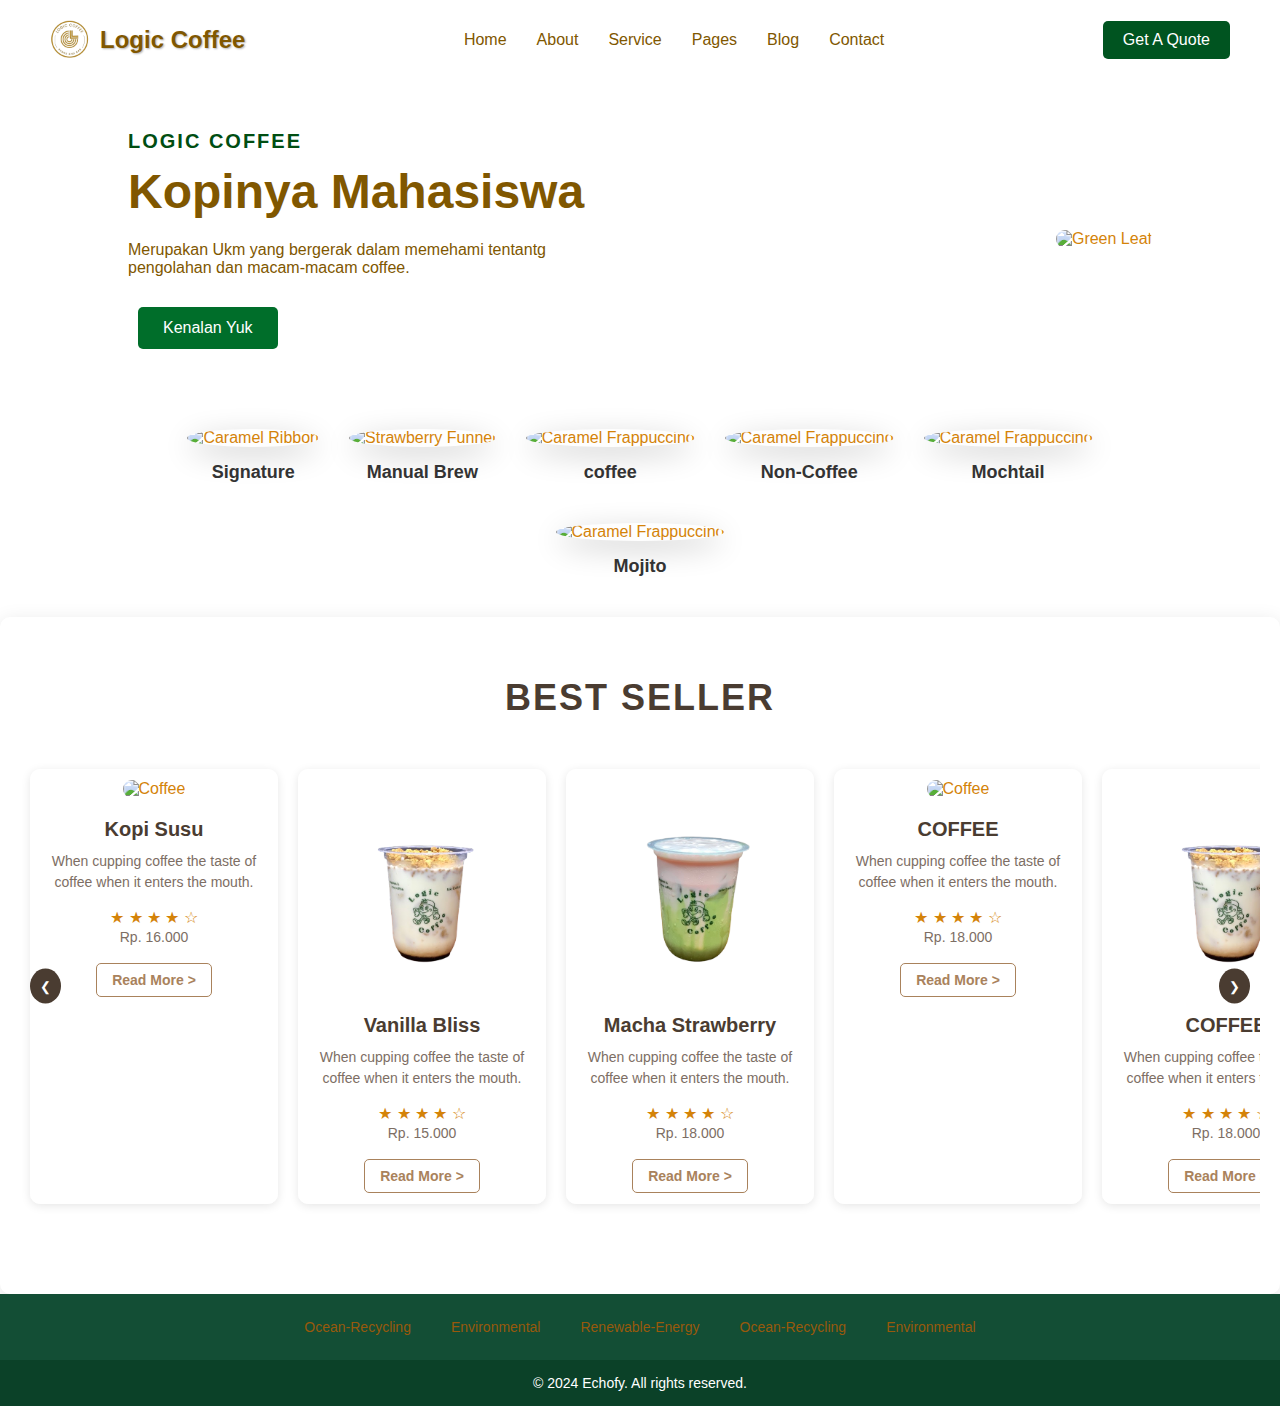
==== index.html @ bbb05cb3 "update" ====
<!DOCTYPE html>
<html lang="en">
<head>
    <meta charset="UTF-8">
    <meta name="viewport" content="width=device-width, initial-scale=1.0">
    <title>Logic Coffee - Kopinya Mahasiswa</title>
    <link rel="stylesheet" href="./css/styles.css">
</head>
<body>
    <!-- Header -->
    <header>
        <div class="logo">
            <img src="./bg/logo logic(1).png" alt="Logic Coffee Logo">Logic Coffee
        </div>
        <nav>
            <ul>
                <li><a href="#home">Home</a></li>
                <li><a href="#about">About</a></li>
                <li><a href="#services">Service</a></li>
                <li><a href="#pages">Pages</a></li>
                <li><a href="#blog">Blog</a></li>
                <li><a href="#contact">Contact</a></li>
            </ul>
        </nav>
        <a href="#quote" class="btn-quote">Get A Quote</a>
    </header>

    <!-- Hero Section -->
    <section class="hero">
        <div class="hero-container">
            <div class="hero-content">
                <h2>Logic Coffee</h2>
                <h1>Kopinya Mahasiswa</h1>
                <p>Merupakan Ukm yang bergerak dalam memehami tentantg pengolahan dan macam-macam coffee.</p>
                <div class="hero-buttons">
                    <a href="tentang.html" class="btn-primary">Kenalan Yuk</a>

                </div>
            </div>
            <div class="hero-image">
                <img src="bg/reno1.png" alt="Green Leaf" />
            </div>
        </div>
    </section>
    <!-- Program Kegiatan Section -->


    <section class="menu">
        <div class="menu-container">
            <!-- Product 1 -->
            <div class="menu-card">
                <img src="bg/noncaffee-removebg-preview.png" alt="Caramel Ribbon">
                <h3>Signature</h3>
              
         
            </div>
            <!-- Product 2 -->
            <div class="menu-card">
                <img src="bg/manual.png" alt="Strawberry Funnel">
                <h3>Manual Brew</h3>
             
    
            </div>
            <!-- Product 3 -->
            <div class="menu-card">
                <img src="bg/coffee.png" alt="Caramel Frappuccino">
                <h3>coffee</h3>
            
      
            </div>
            <div class="menu-card">
                <img src="bg/noncoffee.png" alt="Caramel Frappuccino">
                <h3>Non-Coffee</h3>
              
             
            </div>
            <div class="menu-card">
                <img src="bg/mocktail.png" alt="Caramel Frappuccino">
                <h3>Mochtail</h3>
              
             
            </div>
            <div class="menu-card">
                <img src="bg/mojito.png" alt="Caramel Frappuccino">
                <h3>Mojito</h3>
         
             
            </div>
        </div>
    </section>
    <section class="product-section">
        <h1>Best Seller</h1>

        <div class="carousel-container">
            <button class="carousel-btn prev-btn">❮</button>
            <div class="carousel-track-container">
                <div class="carousel-track">
                    <!-- Produk Carousel -->
                    <div class="product-card">
                        <div class="product-image">
                            <img src="bg/kopsu.png" alt="Coffee">
                        </div>
                        <div class="product-info">
                            <h2>Kopi Susu</h2>
                            <p>When cupping coffee the taste of coffee when it enters the mouth.</p>
                            <div class="product-rating">
                                <span class="rating-star">&#9733;</span>
                                <span class="rating-star">&#9733;</span>
                                <span class="rating-star">&#9733;</span>
                                <span class="rating-star">&#9733;</span>
                                <span class="rating-star">&#9734;</span>
                            </div>
                            <p class="product-price">Rp. 16.000</p>
                            <a href="#" class="read-more">Read More ></a>
                        </div>
                    </div>
                    <div class="product-card">
                        <div class="product-image">
                            <img src="bg/vanilla_bliss.png" alt="Coffee">
                        </div>
                        <div class="product-info">
                            <h2>vanilla Bliss</h2>
                            <p>When cupping coffee the taste of coffee when it enters the mouth.</p>
                            <div class="product-rating">
                                <span class="rating-star">&#9733;</span>
                                <span class="rating-star">&#9733;</span>
                                <span class="rating-star">&#9733;</span>
                                <span class="rating-star">&#9733;</span>
                                <span class="rating-star">&#9734;</span>
                            </div>
                            <p class="product-price">Rp. 15.000</p>
                            <a href="#" class="read-more">Read More ></a>
                        </div>
                    </div>
                    <div class="product-card">
                        <div class="product-image">
                            <img src="bg/sm.png" alt="Coffee">
                        </div>
                        <div class="product-info">
                            <h2>Macha Strawberry</h2>
                            <p>When cupping coffee the taste of coffee when it enters the mouth.</p>
                            <div class="product-rating">
                                <span class="rating-star">&#9733;</span>
                                <span class="rating-star">&#9733;</span>
                                <span class="rating-star">&#9733;</span>
                                <span class="rating-star">&#9733;</span>
                                <span class="rating-star">&#9734;</span>
                            </div>
                            <p class="product-price">Rp. 18.000</p>
                            <a href="#" class="read-more">Read More ></a>
                        </div>
                    </div>
                    <div class="product-card">
                        <div class="product-image">
                            <img src="bg/kopsu.png" alt="Coffee">
                        </div>
                        <div class="product-info">
                            <h2>COFFEE</h2>
                            <p>When cupping coffee the taste of coffee when it enters the mouth.</p>
                            <div class="product-rating">
                                <span class="rating-star">&#9733;</span>
                                <span class="rating-star">&#9733;</span>
                                <span class="rating-star">&#9733;</span>
                                <span class="rating-star">&#9733;</span>
                                <span class="rating-star">&#9734;</span>
                            </div>
                            <p class="product-price">Rp. 18.000</p>
                            <a href="#" class="read-more">Read More ></a>
                        </div>
                    </div>
                    <div class="product-card">
                        <div class="product-image">
                            <img src="bg/vanilla_bliss.png" alt="Coffee">
                        </div>
                        <div class="product-info">
                            <h2>COFFEE</h2>
                            <p>When cupping coffee the taste of coffee when it enters the mouth.</p>
                            <div class="product-rating">
                                <span class="rating-star">&#9733;</span>
                                <span class="rating-star">&#9733;</span>
                                <span class="rating-star">&#9733;</span>
                                <span class="rating-star">&#9733;</span>
                                <span class="rating-star">&#9734;</span>
                            </div>
                            <p class="product-price">Rp. 18.000</p>
                            <a href="#" class="read-more">Read More ></a>
                        </div>
                    </div>
                    <div class="product-card">
                        <div class="product-image">
                            <img src="bg/kopsu.png" alt="Coffee">
                        </div>
                        <div class="product-info">
                            <h2>COFFEE</h2>
                            <p>When cupping coffee the taste of coffee when it enters the mouth.</p>
                            <div class="product-rating">
                                <span class="rating-star">&#9733;</span>
                                <span class="rating-star">&#9733;</span>
                                <span class="rating-star">&#9733;</span>
                                <span class="rating-star">&#9733;</span>
                                <span class="rating-star">&#9734;</span>
                            </div>
                            <p class="product-price">Rp. 18.000</p>
                            <a href="#" class="read-more">Read More ></a>
                        </div>
                    </div>
                    <div class="product-card">
                        <div class="product-image">
                            <img src="bg/vanilla_bliss.png" alt="Coffee">
                        </div>
                        <div class="product-info">
                            <h2>COFFEE</h2>
                            <p>When cupping coffee the taste of coffee when it enters the mouth.</p>
                            <div class="product-rating">
                                <span class="rating-star">&#9733;</span>
                                <span class="rating-star">&#9733;</span>
                                <span class="rating-star">&#9733;</span>
                                <span class="rating-star">&#9733;</span>
                                <span class="rating-star">&#9734;</span>
                            </div>
                            <p class="product-price">Rp. 18.000</p>
                            <a href="#" class="read-more">Read More ></a>
                        </div>
                    </div>
                    <div class="product-card">
                        <div class="product-image">
                            <img src="bg/sm.png" alt="Coffee">
                        </div>
                        <div class="product-info">
                            <h2>COFFEE</h2>
                            <p>When cupping coffee the taste of coffee when it enters the mouth.</p>
                            <div class="product-rating">
                                <span class="rating-star">&#9733;</span>
                                <span class="rating-star">&#9733;</span>
                                <span class="rating-star">&#9733;</span>
                                <span class="rating-star">&#9733;</span>
                                <span class="rating-star">&#9734;</span>
                            </div>
                            <p class="product-price">Rp. 18.000</p>
                            <a href="#" class="read-more">Read More ></a>
                        </div>
                    </div>
                    <div class="product-card">
                        <div class="product-image">
                            <img src="bg/kopsu.png" alt="Coffee">
                        </div>
                        <div class="product-info">
                            <h2>COFFEE</h2>
                            <p>When cupping coffee the taste of coffee when it enters the mouth.</p>
                            <div class="product-rating">
                                <span class="rating-star">&#9733;</span>
                                <span class="rating-star">&#9733;</span>
                                <span class="rating-star">&#9733;</span>
                                <span class="rating-star">&#9733;</span>
                                <span class="rating-star">&#9734;</span>
                            </div>
                            <p class="product-price">Rp. 18.000</p>
                            <a href="#" class="read-more">Read More ></a>
                        </div>
                    </div>
                    <div class="product-card">
                        <div class="product-image">
                            <img src="bg/kopsu.png" alt="Coffee">
                        </div>
                        <div class="product-info">
                            <h2>COFFEE</h2>
                            <p>When cupping coffee the taste of coffee when it enters the mouth.</p>
                            <div class="product-rating">
                                <span class="rating-star">&#9733;</span>
                                <span class="rating-star">&#9733;</span>
                                <span class="rating-star">&#9733;</span>
                                <span class="rating-star">&#9733;</span>
                                <span class="rating-star">&#9734;</span>
                            </div>
                            <p class="product-price">Rp. 18.000</p>
                            <a href="#" class="read-more">Read More ></a>
                        </div>
                    </div>
                </div>
            </div>
            <button class="carousel-btn next-btn">❯</button>
        </div>
    </section>
    <script src="script.js"></script>

    <!-- Features Section -->
    <section class="features">
        <a href="#">Ocean-Recycling</a>
        <a href="#">Environmental</a>
        <a href="#">Renewable-Energy</a>
        <a href="#">Ocean-Recycling</a>
        <a href="#">Environmental</a>
    </section>

    <!-- Footer -->
    <footer>
        <p>&copy; 2024 Echofy. All rights reserved.</p>
    </footer>
    
</body>
</html>
---- css/styles.css ----
/* Reset default styles */
* {
    margin: 0;
    padding: 0;
    box-sizing: border-box;
}

body {
    font-family: Arial, sans-serif;
    color: #d48309;
    background-color: #ffffff;
}

/* Header Styles */
header {
    display: flex;
    justify-content: space-between;
    align-items: center;
    padding: 20px 50px;
    background-color: #ffffff;
}

header .logo {
    font-size: 24px;
    font-weight: bold;
    color: #805700;
    font-family: 'Signika', Arial, sans-serif;
}
.logo {
    display: flex;
    align-items: center;
    font-size: 24px;
    font-weight: bold;
    color: #fff;
    text-shadow: 1px 1px 2px rgba(0, 0, 0, 0.3);
}

.logo img {
    height: 40px;
    margin-right: 10px;
}


header nav ul {
    display: flex;
    list-style: none;
}

header nav ul li {
    margin: 0 15px;
}

header nav ul li a {
    text-decoration: none;
    color: #805700;
    font-size: 16px;
    transition: color 0.3s ease;
}

header nav ul li a:hover {
    color: #09431f;
}

header .btn-quote {
    background-color: #005420;
    color: #ffffff;
    padding: 10px 20px;
    text-decoration: none;
    border-radius: 5px;
    transition: background 0.3s ease;
}

header .btn-quote:hover {
    background-color: #238c4d;
}

/* Hero Section */
/* Hero Section */
.hero {
    display: flex;
    align-items: center;
    justify-content: center;
    padding: 50px 10%;
    background-color: #ffffff;
}

.hero-container {
    display: flex;
    align-items: center;
    justify-content: space-between;
    gap: 30px;
    max-width: 1200px;
    width: 100%;
}

.hero-content {
    flex: 1;
    color: #805700;
}

.hero-content h2 {
    font-size: 20px;
    color: #004e12;
    text-transform: uppercase;
    letter-spacing: 2px;
    margin-bottom: 10px;
}

.hero-content h1 {
    font-size: 48px;
    line-height: 1.2;
    margin-bottom: 20px;
}

.hero-content p {
    font-size: 16px;
    margin-bottom: 30px;
}

.hero-buttons a {
    display: inline-block;
    text-decoration: none;
    color: #ffffff;
    padding: 12px 25px;
    margin: 0 10px;
    border-radius: 5px;
    transition: background 0.3s ease;
}

.btn-primary {
    background-color: #006e2a;
}

.btn-primary:hover {
    background-color: #00401a;
}

.btn-secondary {
    background-color: transparent;
    border: 2px solid #004d1e;
}

.btn-secondary:hover {
    background-color: #2fa45b;
}

/* Hero Image */
.hero-image {
    flex: 1;
    text-align: right;
}

.hero-image img {
    max-width: 100%;
    height: auto;
    border-radius: 9px;
}
/* Menu Section */
.menu {
    padding: 30px 10%;
    text-align: center;
    background-color: #ffffff;
}

.menu h2 {
    font-size: 32px;
    margin-bottom: 30px;
    color: #333;
}

.menu-container {
    display: flex;
    justify-content: center;
    gap: 30px;
    flex-wrap: wrap;
}



.menu-card img {
    width: 100px;
    height: 100px;
    border-radius: 80%;
    background-color: #fefefe;
    box-shadow: 0 8px 30px rgba(0, 0, 0, 0.2);
    margin-bottom: 15px;
    transition: transform 0.3s, box-shadow 0.3s;
}

.menu-card:hover img {
    transform: translateY(-10px) scale(1.1);
    box-shadow: 0 15px 30px rgba(0, 0, 0, 0.3);
}

.menu-card h3 {
    font-size: 18px;
    margin-bottom: 10px;
    color: #333;
}

.menu-card .rating {
    font-size: 16px;
    margin-bottom: 10px;
    color: #ffcc00;
}

.menu-card p {
    font-size: 16px;
    color: #2fa45b;
    font-weight: bold;
}
/* Section Styling */
.product-section {
    background-color: #f9f8f6;
    padding: 10px 10px;
    text-align:left;
}

.product-section h1 {
    font-size: 25px;
    font-weight: bold;
    margin-bottom: 30px;
    color: #4a3c31;
    text-transform: uppercase;
}

/* Category Tabs Styling */
.category-tabs {
    margin-bottom: 30px;
}

.category-tabs .tab {
    background-color: #a9825c;
    color: white;
    border: none;
    padding: 10px 25px;
    margin: 0 10px;
    border-radius: 50px;
    cursor: pointer;
    font-size: 14px;
    font-weight: bold;
    text-transform: uppercase;
    transition: background-color 0.3s ease;
}

.category-tabs .tab:hover {
    background-color: #805700;
}

/* General Section Styling */


.product-section {
    background-color: #ffffff;
    padding: 60px 20px;
    text-align: center;
    border-radius: 10px;
box-shadow: 0 4px 20px rgba(0, 0, 0, 0.1);

}

.product-section h1 {
    font-size: 36px;
    font-weight: bold;
    margin-bottom: 40px;
    color: #4a3c31;
    text-transform: uppercase;
    letter-spacing: 2px;
}

/* Carousel Styling */
.carousel-container {
    position: relative;
    overflow: hidden;
    max-width: 100%;
    margin: 20px auto;
}

.carousel-track-container {
    overflow: hidden;
    width: 100%;
}

.carousel-track {
    display: flex;
    transition: transform 0.3s ease-in-out;
    width: fit-content;
}

/* Product Card Styling */
.product-card {
        flex: 0 0 20%; /* 5 produk sekaligus */
        box-sizing: border-box;
        text-align: center;
        padding: 10px;
        margin: 10px; /* Menambahkan jarak antar kartu */
        border: 1px solid white;
        border-radius: 10px;
        background-color: white;
        box-shadow: 0 2px 10px rgba(0, 0, 0, 0.1);
        transition: transform 0.3s ease;
        background-color: transparent; /* Tidak ada latar belakang saat tidak di-hover */

    
    

}


.product-card:hover {
    background-color: white; /* Latar belakang putih saat di-hover */
    box-shadow: 0 2px 10px rgba(0, 0, 0, 0.1); /* Bayangan saat di-hover */
    transform: translateY(-5px); /* Efek angkat saat di-hover */
}



.product-image img {
    width: 70%;
    height: auto;
    object-fit: cover;
    border-radius: 10px;
    margin-bottom: 10px;
    transition: transform 0.3s ease;
}

.product-image img:hover {
    transform: scale(1.05);
}


.product-info h2 {
    font-size: 20px;
    font-weight: bold;
    color: #4a3c31;
    margin: 10px 0;
    text-transform: capitalize;
}

.product-info p {
    font-size: 14px;
    color: #7d6e64;
    margin-bottom: 15px;
    line-height: 1.5;
    text-align: center;
}

.read-more {
    text-decoration: none;
    color: #a9825c;
    font-weight: bold;
    font-size: 14px;
    border: 1px solid #a9825c;
    padding: 8px 15px;
    border-radius: 5px;
    transition: all 0.3s ease;
    display: inline-block;
    border: 1px solid #a9825c;

}

.read-more:hover {
    background-color: #a9825c;
    color: white;
}

/* Button Styling */
.carousel-btn {
    position: absolute;
    top: 50%;
    transform: translateY(-50%);
    background: #4a3c31;
    color: #fff;
    border: none;
    padding: 10px;
    cursor: pointer;
    z-index: 10;
    border-radius: 50%;
}

.prev-btn {
    left: 10px;
}

.next-btn {
    right: 10px;
}

.carousel-btn:hover {
    background: #a9825c;
}

/* Responsiveness */
@media (max-width: 768px) {
    .product-card {
        flex: 0 0 50%; /* 2 produk dalam tampilan kecil */
    }
}

@media (max-width: 480px) {
    .product-card {
        flex: 0 0 100%; /* 1 produk dalam tampilan sangat kecil */
    }
}
/* Features Section */
.features {
    display: flex;
    justify-content: center;
    gap: 20px;
    background-color: #134e35;
    padding: 15px 0;
}

.features a {
    color: #98590c;
    text-decoration: none;
    font-size: 14px;
    padding: 10px;
    transition: color 0.3s ease;
}

.features a:hover {
    color: #2fa45b;
}

/* Footer Section */
footer {
    text-align: center;
    background-color: #0b4128;
    padding: 15px 0;
    font-size: 14px;
    color: #ffffff;
}
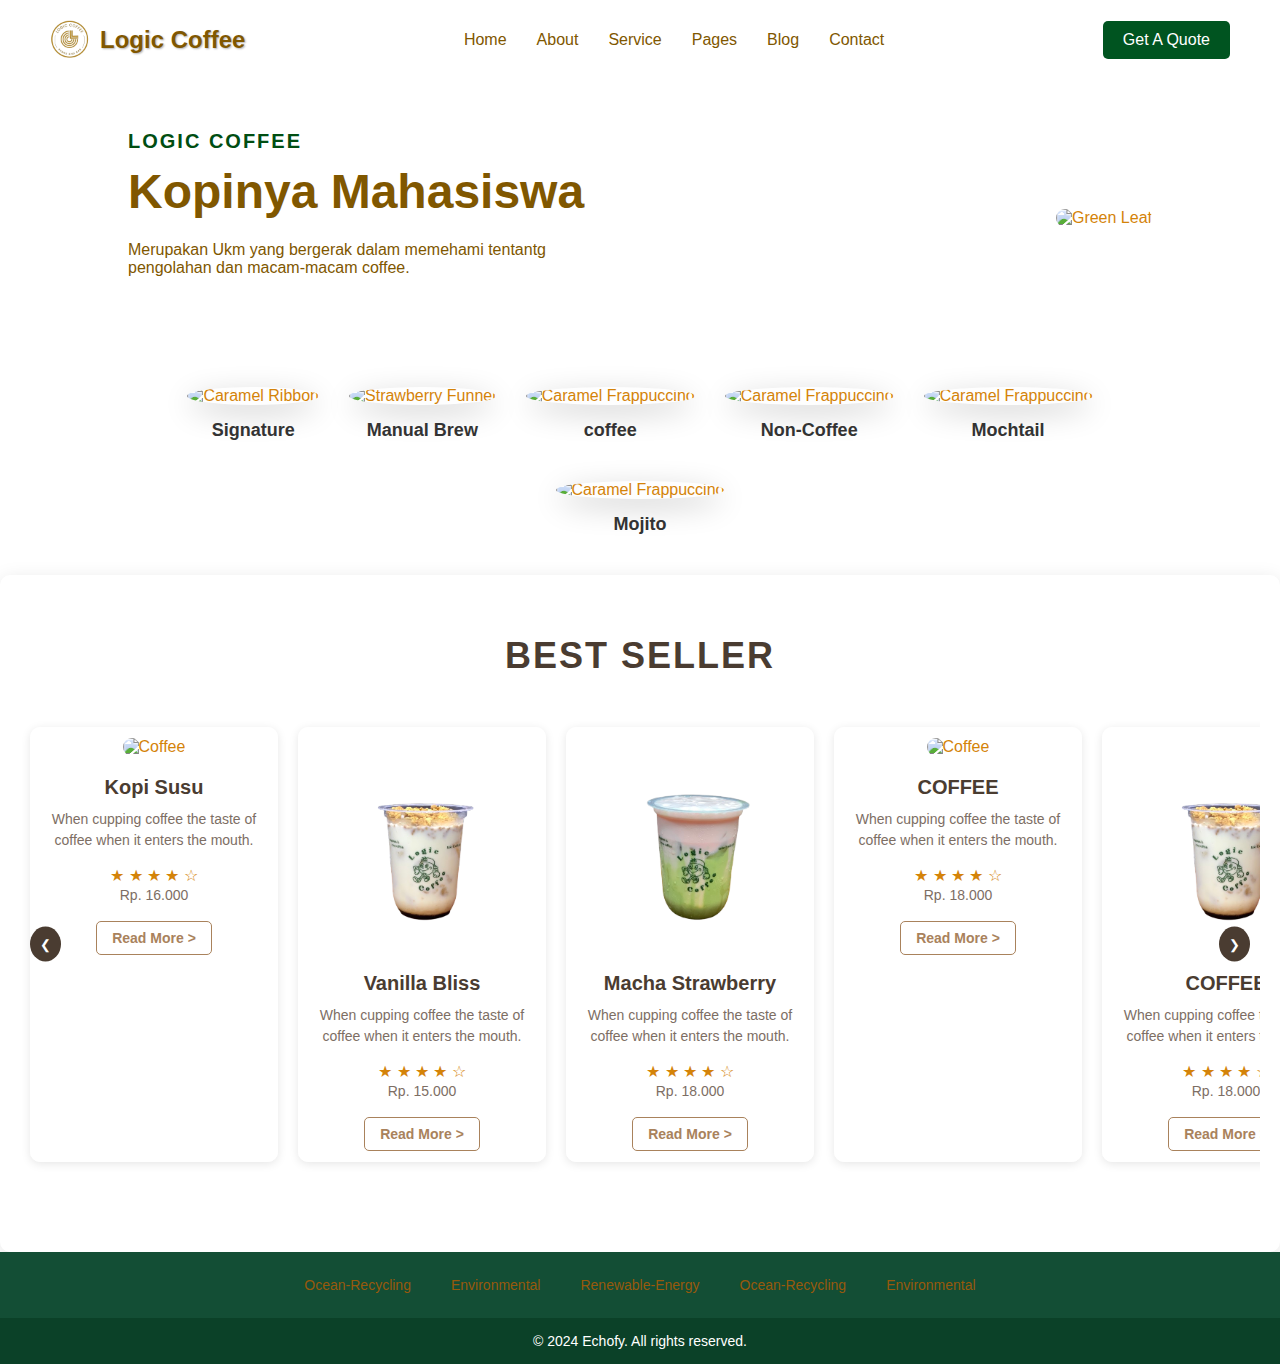
==== commit 5ac646ce: "update" ====
--- a/index.html
+++ b/index.html
@@ -33,8 +33,7 @@
                 <h1>Kopinya Mahasiswa</h1>
                 <p>Merupakan Ukm yang bergerak dalam memehami tentantg pengolahan dan macam-macam coffee.</p>
                 <div class="hero-buttons">
-                    <a href="tentang.html" class="btn-primary">Kenalan Yuk</a>
-
+                   
                 </div>
             </div>
             <div class="hero-image">
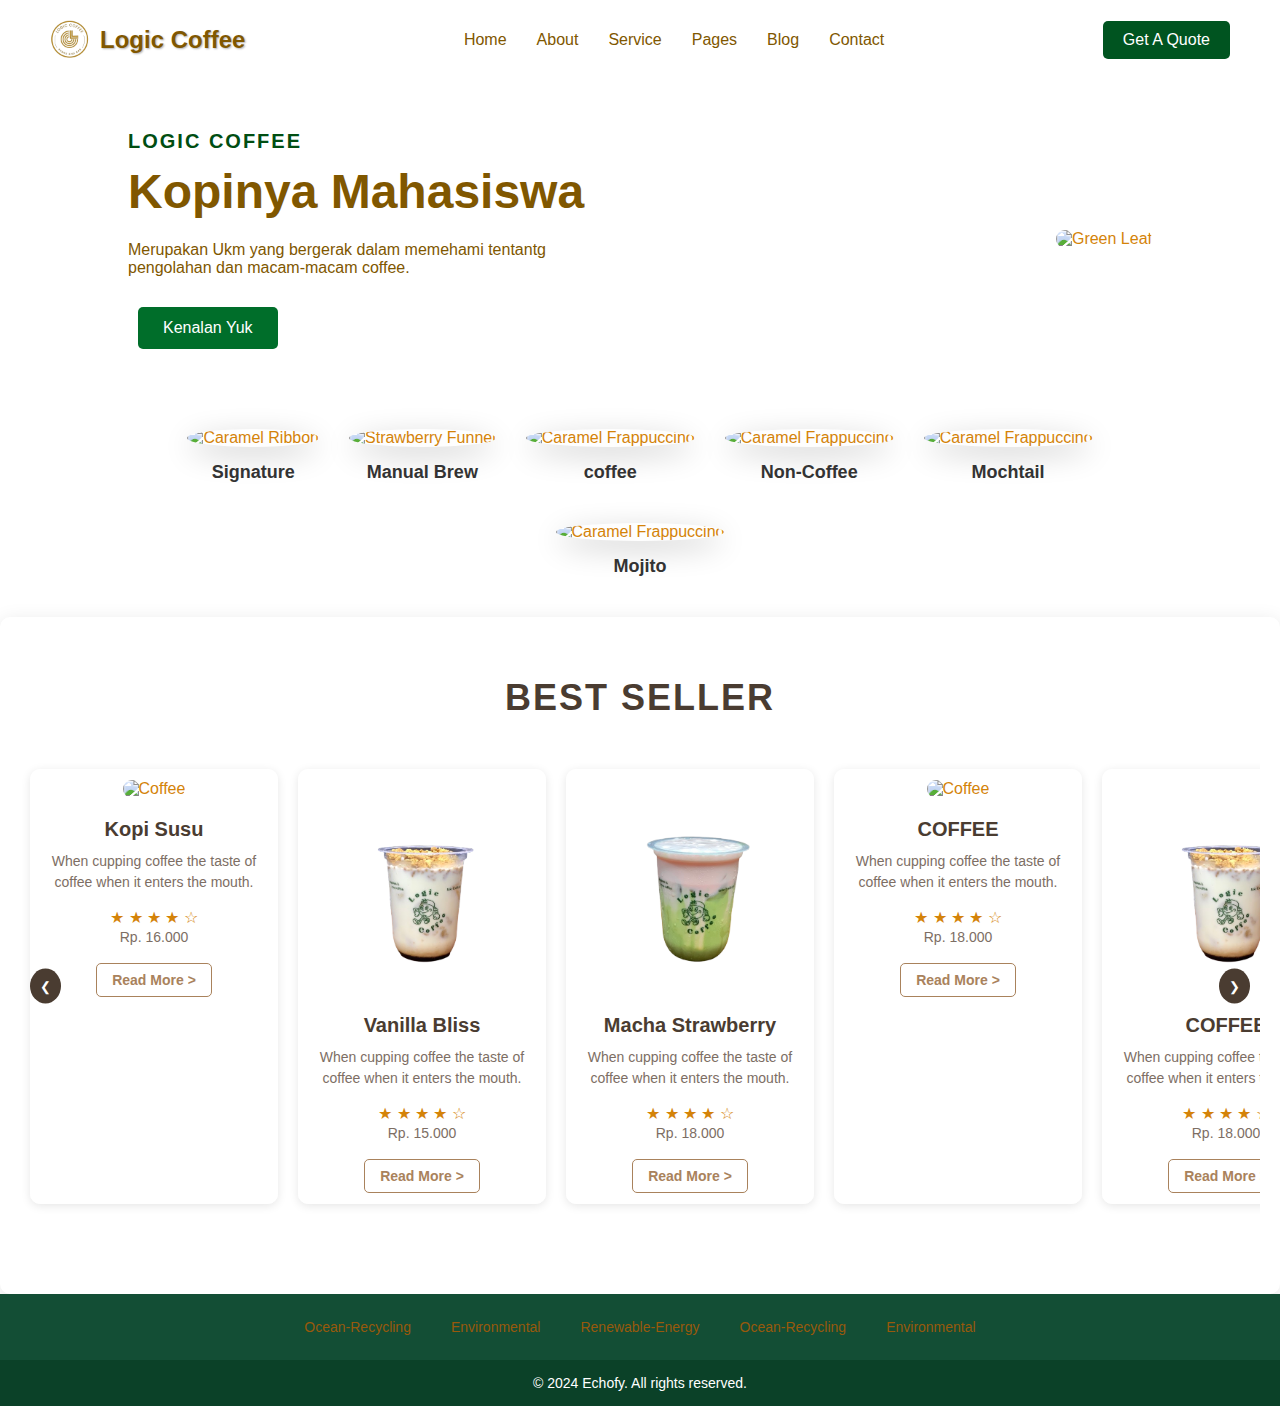
==== commit af5f302c: "update" ====
--- a/index.html
+++ b/index.html
@@ -33,7 +33,7 @@
                 <h1>Kopinya Mahasiswa</h1>
                 <p>Merupakan Ukm yang bergerak dalam memehami tentantg pengolahan dan macam-macam coffee.</p>
                 <div class="hero-buttons">
-                   
+                    <a href="/tentang.html" class="btn-primary">Kenalan Yuk</a>
                 </div>
             </div>
             <div class="hero-image">
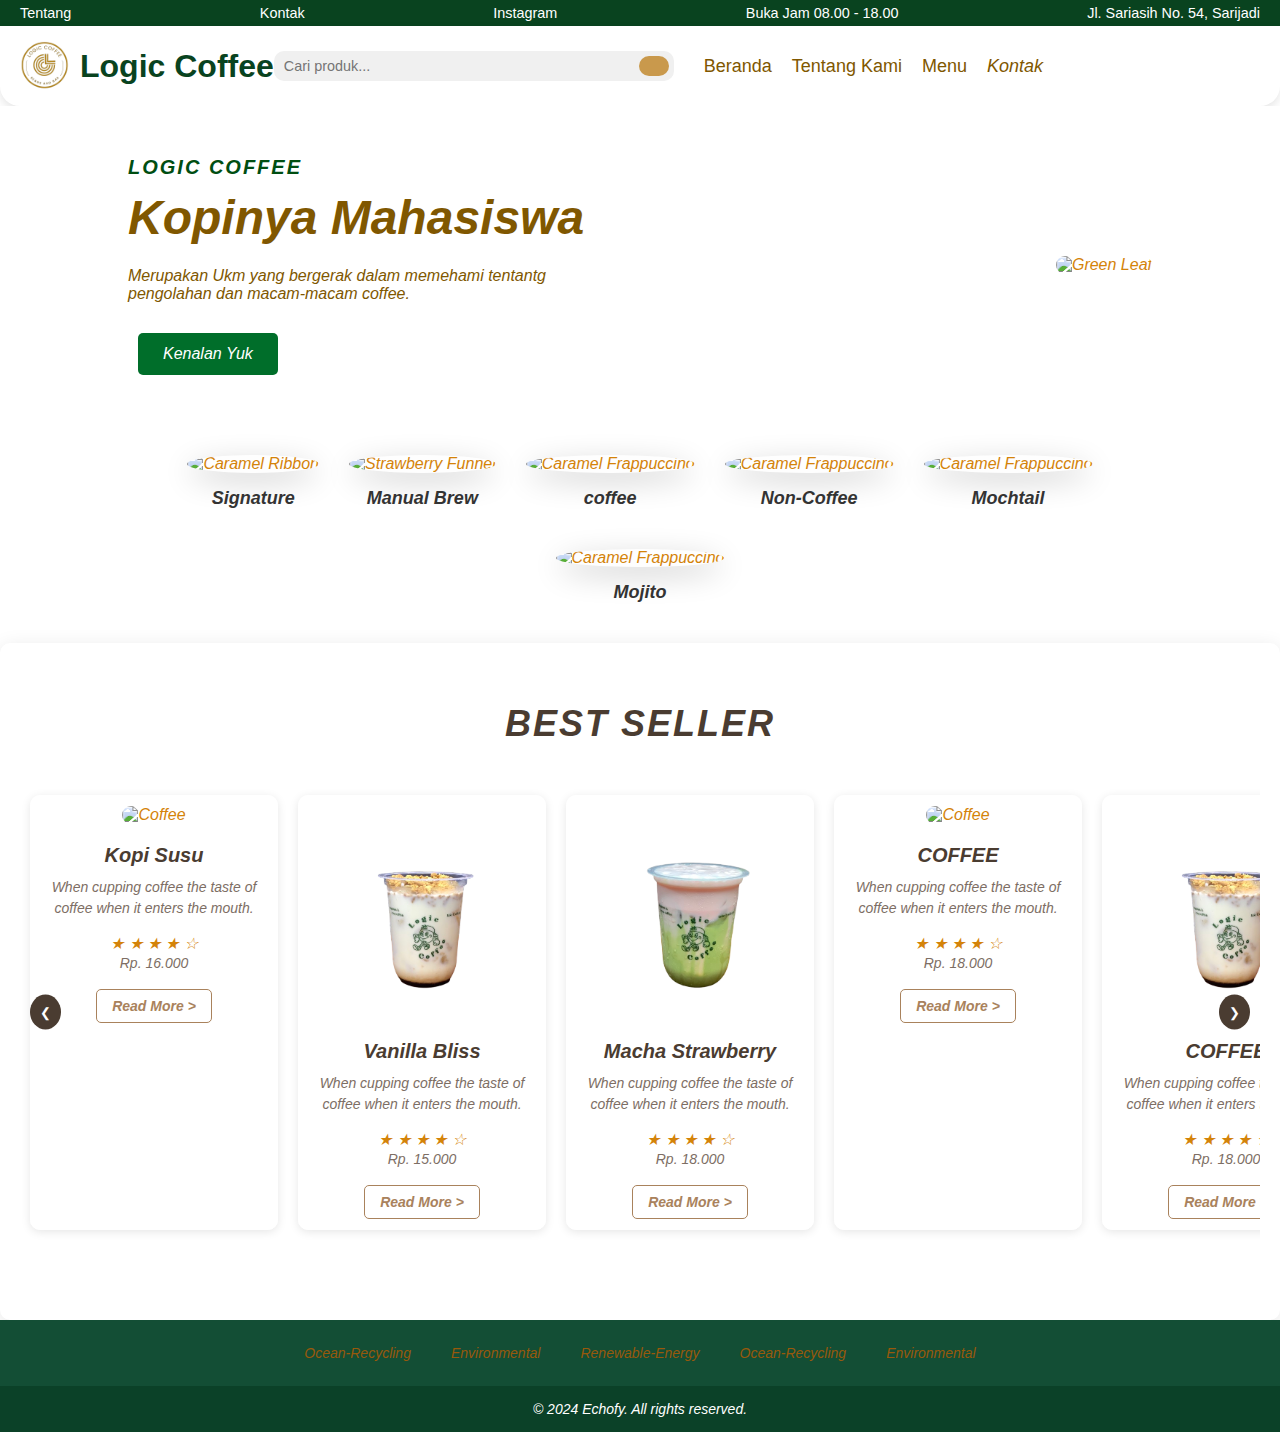
==== commit e28a2d57: "add header" ====
--- a/index.html
+++ b/index.html
@@ -5,25 +5,80 @@
     <meta name="viewport" content="width=device-width, initial-scale=1.0">
     <title>Logic Coffee - Kopinya Mahasiswa</title>
     <link rel="stylesheet" href="./css/styles.css">
+    <link rel="stylesheet" href="./css/header.css">
+
 </head>
 <body>
-    <!-- Header -->
-    <header>
-        <div class="logo">
-            <img src="./bg/logo logic(1).png" alt="Logic Coffee Logo">Logic Coffee
+    <!-- Top Bar -->
+    <div class="top-bar">
+        <span class="about"
+          ><a href=""><i class="fa-solid fa-info-circle"></i> Tentang</a></span
+        >
+        <span class="contact"
+          ><a href="http://"> </i> Kontak</a></span
+        >
+        <span class="instagram"
+          ><a href="http://www.instagram.com/logic_coffeee"
+            ><i class="fa-brands fa-instagram"></i> Instagram</a
+          ></span
+        >
+        <span class="openhour"
+          ><a><i class="fa-solid fa-clock"></i> Buka Jam 08.00 - 18.00</a></span
+        >
+        <span class="address"
+          ><a href="https://g.co/kgs/3VB5ztr"
+            ><i class="fa-solid fa-map-marker-alt"></i> Jl. Sariasih No. 54,
+            Sarijadi</a
+          ></span
+        >
+      </div>
+  
+      <!-- Top Bar Responsive Mode -->
+      <div class="top-bar-responsive">
+        <span class="address"
+          ><a href="https://g.co/kgs/3VB5ztr"
+            ><i class="fa-solid fa-map-marker-alt"></i> Jl. Sariasih No. 54</a
+          ></span
+        >
+        <span class="openhour"
+          ><a><i class="fa-solid fa-clock"></i> Buka Jam 08.00 - 18.00</a></span
+        >
+      </div>
+  
+      <!-- Main Header -->
+      <header class="header">
+        <div class="navbar">
+          <div class="brand">
+            <img
+              src="./bg/logo logic(1).png"
+              alt="Brand Logo"
+              class="brand-logo"
+            />
+            <h1 class="brand-name">Logic Coffee</h1>
+          </div>
+  
+          <!-- Search Bar -->
+          <div class="search-bar">
+            <input type="text" placeholder="Cari produk..." />
+            <button class="search-button">
+              <i class="fa-solid fa-magnifying-glass"></i>
+            </button>
+          </div>
+  
+          <nav class="nav-links">
+            <a href="index.html"><i class="fa fa-house"></i> Beranda</a>
+            <a href="tentang.html"><i class="fa-solid fa-info-circle"></i>Tentang Kami</a>
+            <a href="https://logiccoffee.github.io/menu/"><i class="fa fa-mug-hot"></i> Menu</a>
+            <a href="#"><i class="fa-solid fa-phone"> Kontak</a>
+          </nav>
+  
+          <!-- Profile and Cart -->
+          <!-- <div class="user-cart">
+            <span class="cart-icon">&#128722;<span class="cart-count">0</span></span>
+            <span class="profile">Nama Pengguna &#9662;</span>
+        </div> -->
         </div>
-        <nav>
-            <ul>
-                <li><a href="#home">Home</a></li>
-                <li><a href="#about">About</a></li>
-                <li><a href="#services">Service</a></li>
-                <li><a href="#pages">Pages</a></li>
-                <li><a href="#blog">Blog</a></li>
-                <li><a href="#contact">Contact</a></li>
-            </ul>
-        </nav>
-        <a href="#quote" class="btn-quote">Get A Quote</a>
-    </header>
+      </header>
 
     <!-- Hero Section -->
     <section class="hero">
@@ -33,7 +88,7 @@
                 <h1>Kopinya Mahasiswa</h1>
                 <p>Merupakan Ukm yang bergerak dalam memehami tentantg pengolahan dan macam-macam coffee.</p>
                 <div class="hero-buttons">
-                    <a href="/tentang.html" class="btn-primary">Kenalan Yuk</a>
+                    <a href="tentang.html" class="btn-primary">Kenalan Yuk</a>
                 </div>
             </div>
             <div class="hero-image">
--- a/css/header.css
+++ b/css/header.css
@@ -0,0 +1,271 @@
+* {
+    margin: 0;
+    padding: 0;
+    box-sizing: border-box;
+    font-family: Arial, sans-serif;
+}
+
+
+.top-bar-responsive {
+display: none;
+
+}
+
+/* Top Bar Styling */
+.top-bar {
+    background-color: #09431f;
+    color: #ffffff;
+    padding: 5px 10px;
+    font-size: 0.9em;
+    display: flex;
+    justify-content: space-between;
+    flex-wrap: wrap;
+}
+
+.top-bar span {
+    margin: 0 10px;
+}
+
+.top-bar a {
+    color: #ffffff;
+    text-decoration: none;
+}
+
+.top-bar a:hover{
+    color: #c9994c;
+}
+
+.address {
+    margin-left: auto;
+}
+
+/* Main Header Styling */
+.header {
+    font-family: "Signika", Arial, sans-serif;
+    background-color: #ffffff;
+    padding: 15px 20px;
+    border-bottom-left-radius: 20px;
+    border-bottom-right-radius: 20px;
+    box-shadow: 0px 4px 10px rgba(0, 0, 0, 0.1);
+}
+
+.navbar {
+    display: flex;
+    align-items: center;
+    justify-content: space-around;
+    flex-wrap: wrap;
+}
+
+/* Logo and Brand Name */
+.brand-logo {
+    width: 50px;
+    height: 50px;
+}
+
+.brand-name {
+    font-weight: bold;
+    color: #09431f;
+    font-family: "Signika", sans-serif;
+}
+
+/* Logo and Brand Name Wrapper */
+.brand {
+    display: flex;
+    align-items: center;
+    gap: 10px;
+}
+
+/* Navigation Links */
+.nav-links {
+    display: flex;
+    gap: 20px;
+    font-family: "Signika", sans-serif;
+    flex-wrap: wrap;
+}
+
+.nav-links a {
+    text-decoration: none;
+    color: #805700;
+    font-weight: 500;
+    font-size: large;
+    font-family: "Signika", Arial, sans-serif;
+    position: relative;
+}
+
+.nav-links a:hover {
+    color: #09431f;
+}
+
+.nav-links a::after {
+    content: "";
+    position: absolute;
+    bottom: -5px;
+    left: 50%;
+    width: 0;
+    height: 2px;
+    background-color: #0e6b37;
+    transition: all 0.3s ease;
+    border-radius: 5px;
+}
+
+.nav-links a:hover::after {
+    width: 100%;
+    left: 0;
+}
+
+/* Search Bar */
+.search-bar {
+    display: flex;
+    align-items: center;
+    background-color: #f0f0f0;
+    border-radius: 10px;
+    padding: 5px;
+    width: 400px;
+    max-width: 100%;
+    margin-right: 30px;
+    transition: box-shadow 0.3s ease;
+}
+
+.search-bar:hover {
+    box-shadow: 0px 0px 10px rgba(0, 0, 0, 0.2);
+}
+
+.search-bar input {
+    font-family: "Signika", Arial, sans-serif;
+    border: none;
+    background: transparent;
+    outline: none;
+    width: 100%;
+    padding-left: 5px;
+    font-size: 0.9em;
+}
+
+.search-bar input:focus {
+    outline: none;
+}
+
+.search-button {
+    background-color: #c9994c;
+    border: none;
+    padding: 10px 15px;
+    border-radius: 10px;
+    cursor: pointer;
+    font-size: 1em;
+    height: 100%;
+    display: flex;
+    align-items: center;
+    transition: background-color 0.3s ease;
+}
+
+.search-button:hover {
+    background-color: #b58941;
+}
+
+/* User and Cart Section */
+.user-cart {
+    display: flex;
+    align-items: center;
+    gap: 15px;
+}
+
+.cart-icon {
+    position: relative;
+    font-size: 1.2em;
+}
+
+.cart-count {
+    position: absolute;
+    top: -5px;
+    right: -10px;
+    background: red;
+    color: #ffffff;
+    border-radius: 50%;
+    padding: 2px 5px;
+    font-size: 0.7em;
+}
+
+.profile {
+    cursor: pointer;
+}
+
+/* Responsive Styling */
+@media (max-width: 768px) {
+    /* Stack top bar items */
+    .top-bar {
+        display: none;
+    }
+
+    /* Top Bar Styling */
+.top-bar-responsive {
+    background-color: #09431f;
+    color: #ffffff;
+    padding: 5px 10px;
+    font-size: 0.9em;
+    display: flex;
+    justify-content: space-between;
+    flex-wrap: wrap;
+}
+
+.top-bar-responsive span {
+    margin: 0 10px;
+}
+
+.top-bar-responsive a {
+    color: #ffffff;
+    text-decoration: none;
+}
+
+.top-bar-responsive a:hover{
+    color: #c9994c;
+}
+
+    /* Adjust navbar layout */
+    .navbar {
+        flex-direction: column;
+        align-items: flex-start;
+        gap: 15px;
+    }
+
+    /* Center align brand logo and name */
+    .brand {
+        justify-content: center;
+        width: 100%;
+    }
+
+    /* Stack nav links */
+    .nav-links {
+        justify-content: center;
+        width: 100%;
+        gap: 15px;
+    }
+
+    /* Resize search bar */
+    .search-bar {
+        width: 100%;
+        margin-right: 0;
+    }
+
+    /* Align user and cart section to center */
+    .user-cart {
+        justify-content: center;
+        width: 100%;
+        gap: 10px;
+    }
+
+}
+
+@media (max-width: 480px) {
+    /* Further adjustments for very small screens */
+    .brand-name {
+        font-size: 1.2em;
+    }
+
+    .nav-links a {
+        font-size: medium;
+    }
+
+    .search-button {
+        padding: 10px;
+        font-size: 16px;
+    }
+}
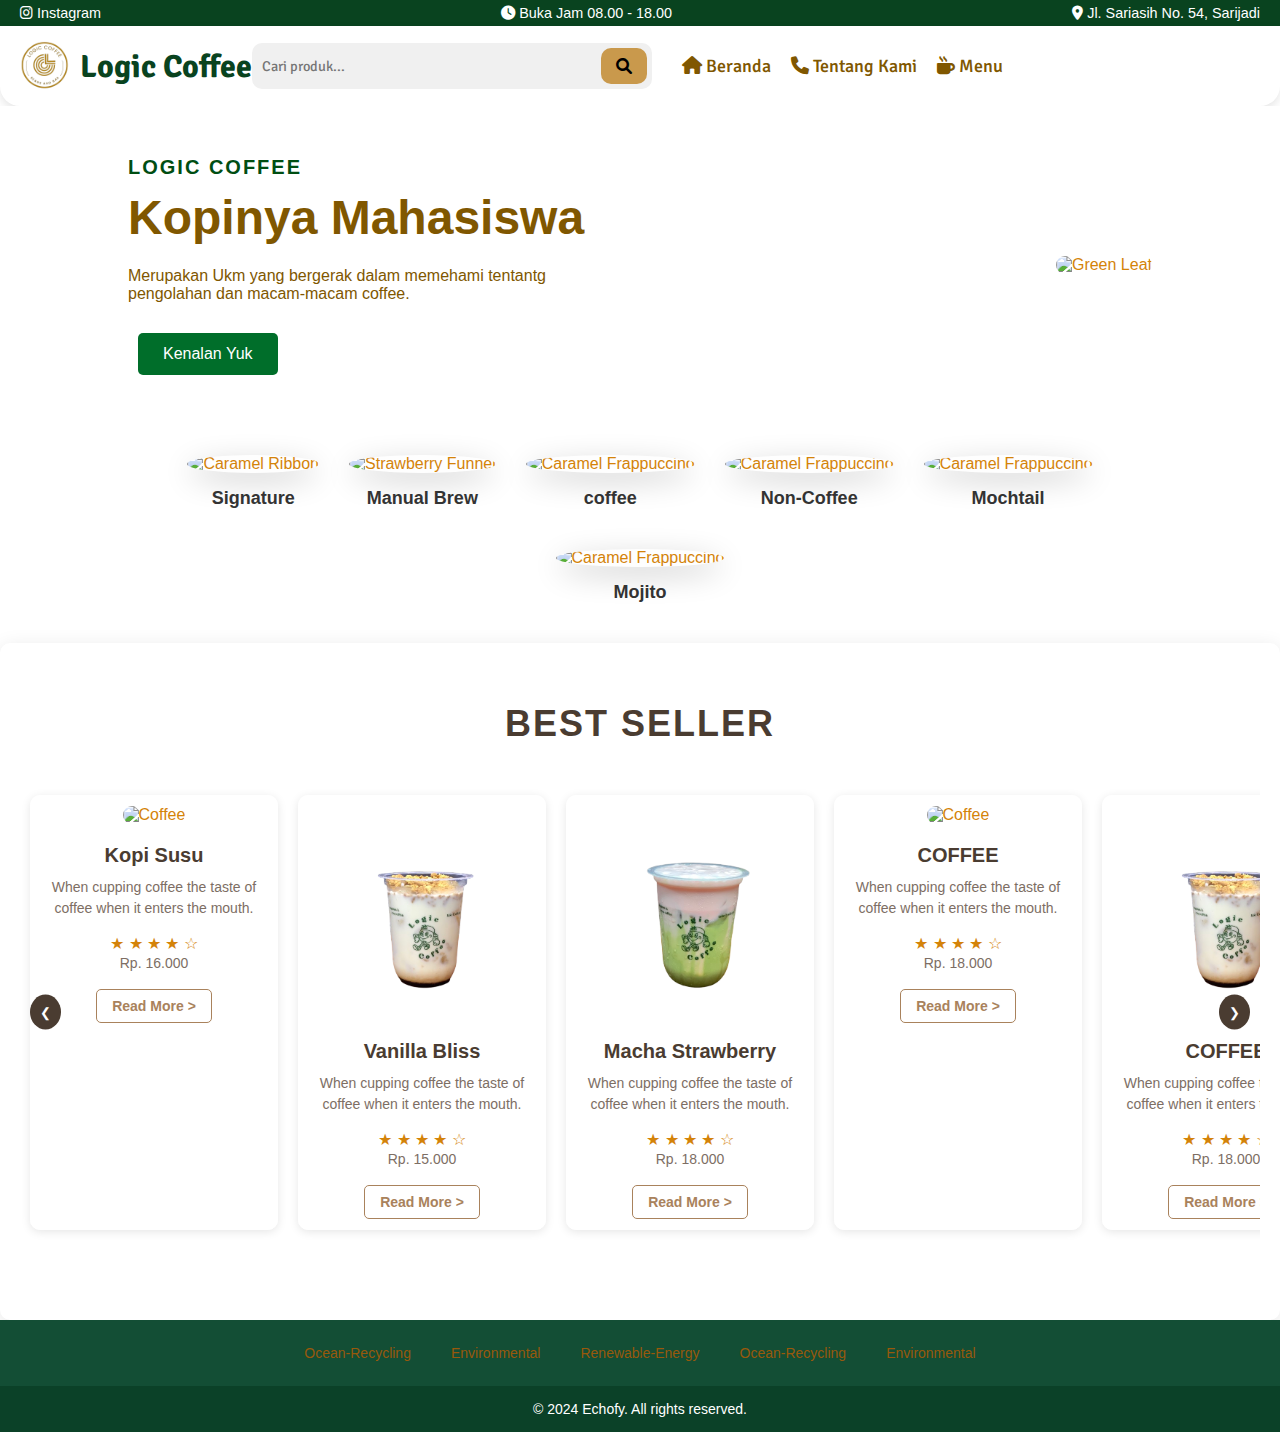
==== commit 6db5eed0: "still on header" ====
--- a/index.html
+++ b/index.html
@@ -7,16 +7,22 @@
     <link rel="stylesheet" href="./css/styles.css">
     <link rel="stylesheet" href="./css/header.css">
 
+    <!-- google fonts-->
+    <link rel="preconnect" href="https://fonts.googleapis.com" />
+    <link rel="preconnect" href="https://fonts.gstatic.com" crossorigin />
+    <link
+      href="https://fonts.googleapis.com/css2?family=Lato:ital,wght@0,100;0,300;0,400;0,700;0,900;1,100;1,300;1,400;1,700;1,900&family=Nunito:ital,wght@0,200..1000;1,200..1000&family=Poppins:ital,wght@0,100;0,200;0,300;0,400;0,500;0,600;0,700;0,800;0,900;1,100;1,200;1,300;1,400;1,500;1,600;1,700;1,800;1,900&family=Signika:wght@300..700&display=swap"
+      rel="stylesheet"
+    />
+    <!-- fontawesome -->
+    <link
+      rel="stylesheet"
+      href="https://cdnjs.cloudflare.com/ajax/libs/font-awesome/6.0.0-beta3/css/all.min.css"
+    />
 </head>
 <body>
-    <!-- Top Bar -->
-    <div class="top-bar">
-        <span class="about"
-          ><a href=""><i class="fa-solid fa-info-circle"></i> Tentang</a></span
-        >
-        <span class="contact"
-          ><a href="http://"> </i> Kontak</a></span
-        >
+     <!-- Top Bar -->
+     <div class="top-bar">
         <span class="instagram"
           ><a href="http://www.instagram.com/logic_coffeee"
             ><i class="fa-brands fa-instagram"></i> Instagram</a
@@ -50,7 +56,7 @@
         <div class="navbar">
           <div class="brand">
             <img
-              src="./bg/logo logic(1).png"
+              src="bg/logo logic(1).png"
               alt="Brand Logo"
               class="brand-logo"
             />
@@ -67,9 +73,8 @@
   
           <nav class="nav-links">
             <a href="index.html"><i class="fa fa-house"></i> Beranda</a>
-            <a href="tentang.html"><i class="fa-solid fa-info-circle"></i>Tentang Kami</a>
+            <a href="#"><i class="fa-solid fa-phone"></i> Tentang Kami</a>
             <a href="https://logiccoffee.github.io/menu/"><i class="fa fa-mug-hot"></i> Menu</a>
-            <a href="#"><i class="fa-solid fa-phone"> Kontak</a>
           </nav>
   
           <!-- Profile and Cart -->
@@ -352,4 +357,4 @@
     </footer>
     
 </body>
-</html>
+</html>--- a/css/styles.css
+++ b/css/styles.css
@@ -18,60 +18,6 @@
     align-items: center;
     padding: 20px 50px;
     background-color: #ffffff;
-}
-
-header .logo {
-    font-size: 24px;
-    font-weight: bold;
-    color: #805700;
-    font-family: 'Signika', Arial, sans-serif;
-}
-.logo {
-    display: flex;
-    align-items: center;
-    font-size: 24px;
-    font-weight: bold;
-    color: #fff;
-    text-shadow: 1px 1px 2px rgba(0, 0, 0, 0.3);
-}
-
-.logo img {
-    height: 40px;
-    margin-right: 10px;
-}
-
-
-header nav ul {
-    display: flex;
-    list-style: none;
-}
-
-header nav ul li {
-    margin: 0 15px;
-}
-
-header nav ul li a {
-    text-decoration: none;
-    color: #805700;
-    font-size: 16px;
-    transition: color 0.3s ease;
-}
-
-header nav ul li a:hover {
-    color: #09431f;
-}
-
-header .btn-quote {
-    background-color: #005420;
-    color: #ffffff;
-    padding: 10px 20px;
-    text-decoration: none;
-    border-radius: 5px;
-    transition: background 0.3s ease;
-}
-
-header .btn-quote:hover {
-    background-color: #238c4d;
 }
 
 /* Hero Section */
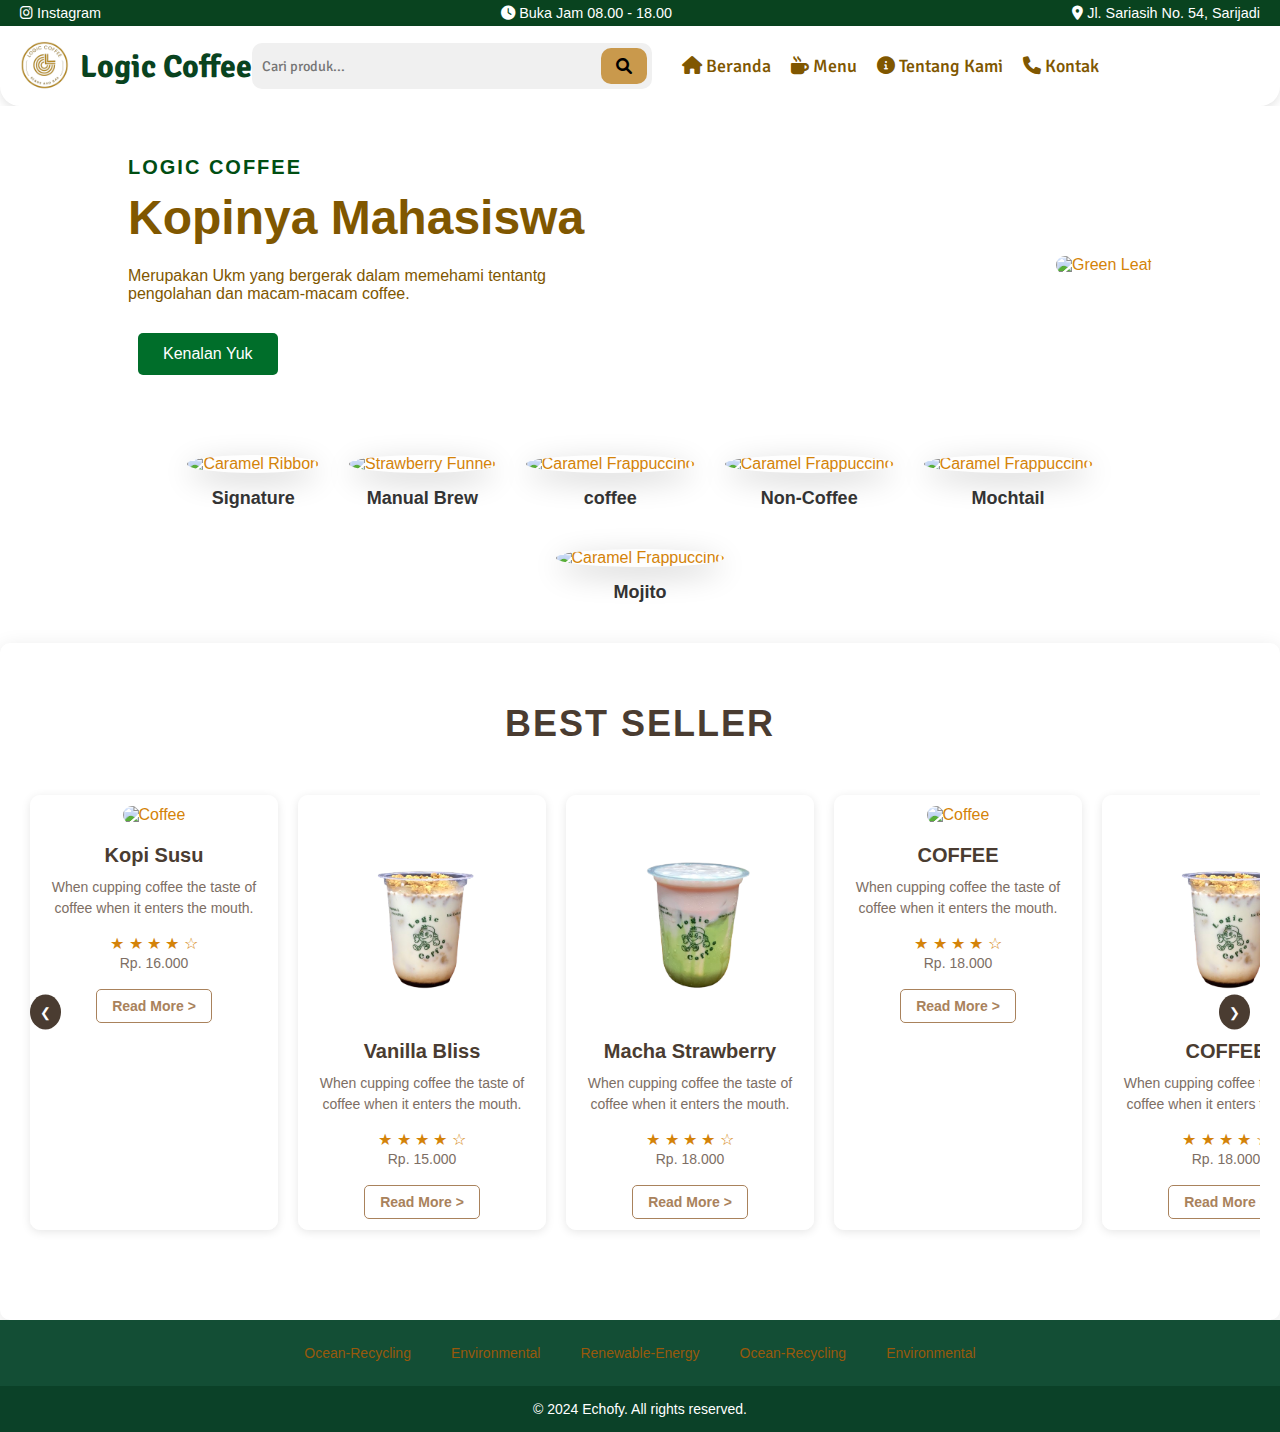
==== commit afc5fc2c: "add header" ====
--- a/index.html
+++ b/index.html
@@ -73,9 +73,10 @@
   
           <nav class="nav-links">
             <a href="index.html"><i class="fa fa-house"></i> Beranda</a>
-            <a href="#"><i class="fa-solid fa-phone"></i> Tentang Kami</a>
             <a href="https://logiccoffee.github.io/menu/"><i class="fa fa-mug-hot"></i> Menu</a>
-          </nav>
+            <a href="#"><i class="fa-solid fa-info-circle"></i> Tentang Kami</a>
+            <a href="#"><i class="fa-solid fa-phone"></i> Kontak</a>
+        </nav>
   
           <!-- Profile and Cart -->
           <!-- <div class="user-cart">
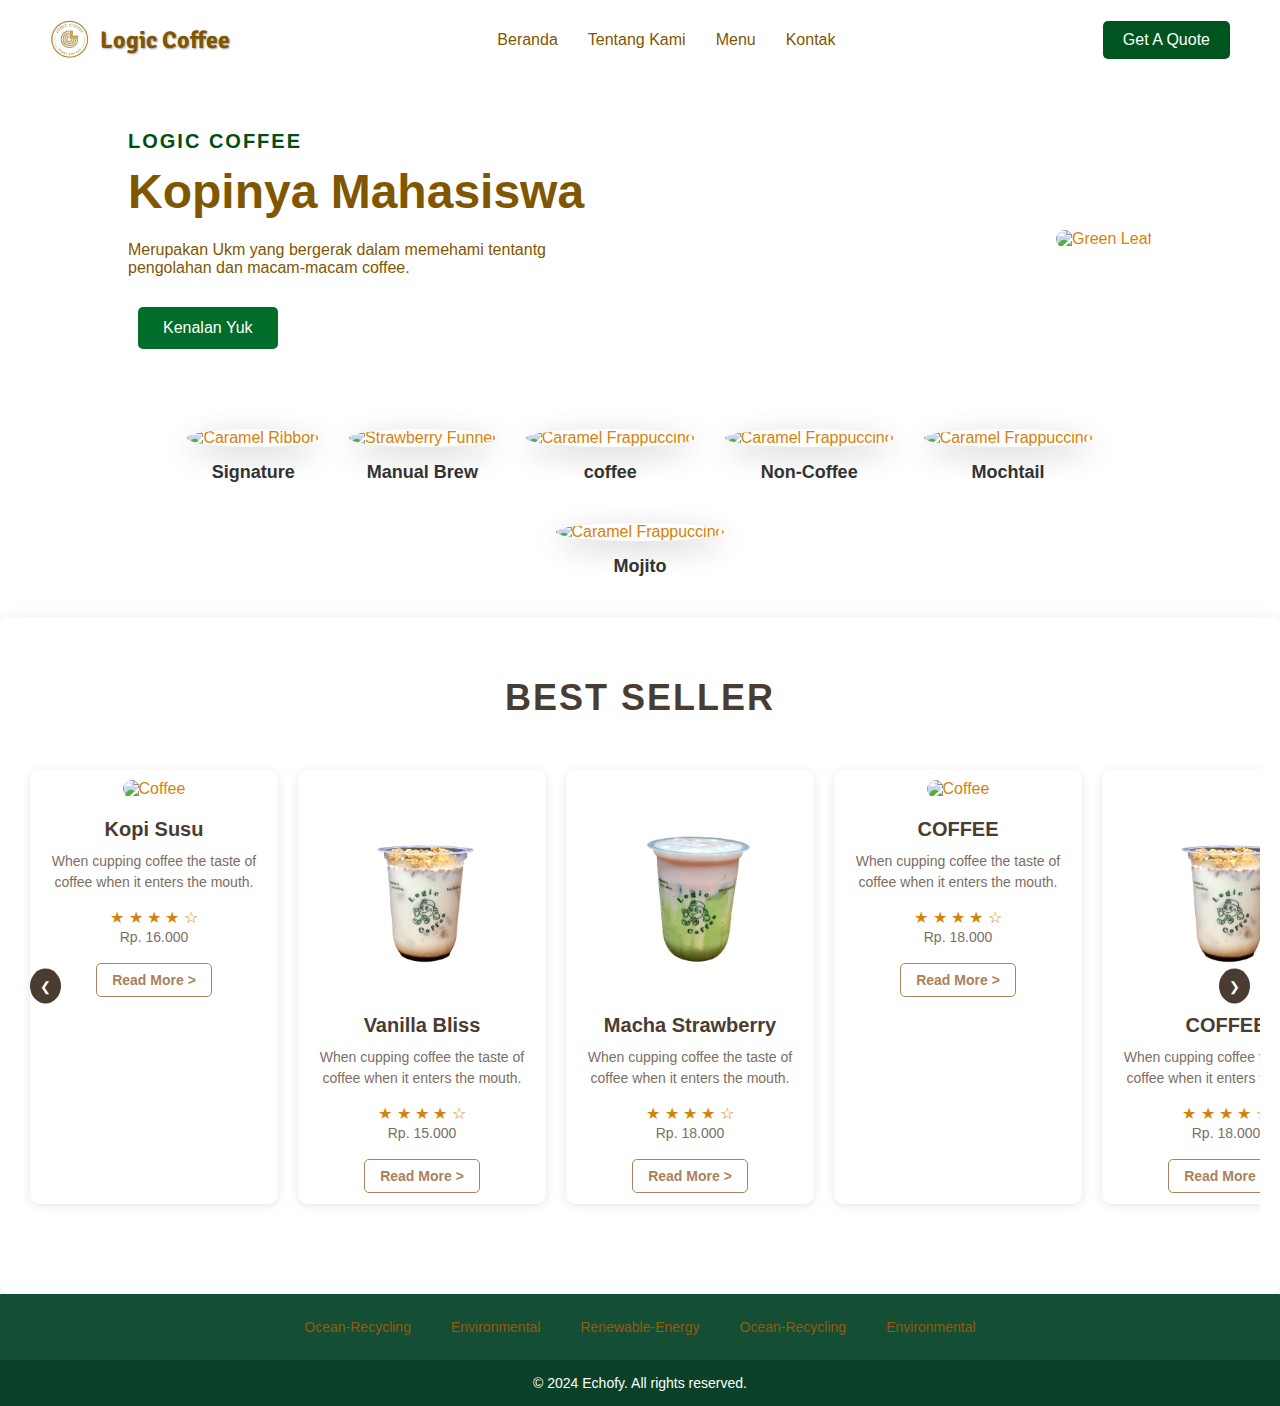
==== commit aef1ee3b: "Merge branch 'main' of https://github.com/fathyafathazz/page" ====
--- a/index.html
+++ b/index.html
@@ -21,70 +21,23 @@
     />
 </head>
 <body>
-     <!-- Top Bar -->
-     <div class="top-bar">
-        <span class="instagram"
-          ><a href="http://www.instagram.com/logic_coffeee"
-            ><i class="fa-brands fa-instagram"></i> Instagram</a
-          ></span
-        >
-        <span class="openhour"
-          ><a><i class="fa-solid fa-clock"></i> Buka Jam 08.00 - 18.00</a></span
-        >
-        <span class="address"
-          ><a href="https://g.co/kgs/3VB5ztr"
-            ><i class="fa-solid fa-map-marker-alt"></i> Jl. Sariasih No. 54,
-            Sarijadi</a
-          ></span
-        >
-      </div>
-  
-      <!-- Top Bar Responsive Mode -->
-      <div class="top-bar-responsive">
-        <span class="address"
-          ><a href="https://g.co/kgs/3VB5ztr"
-            ><i class="fa-solid fa-map-marker-alt"></i> Jl. Sariasih No. 54</a
-          ></span
-        >
-        <span class="openhour"
-          ><a><i class="fa-solid fa-clock"></i> Buka Jam 08.00 - 18.00</a></span
-        >
-      </div>
-  
-      <!-- Main Header -->
-      <header class="header">
-        <div class="navbar">
-          <div class="brand">
-            <img
-              src="bg/logo logic(1).png"
-              alt="Brand Logo"
-              class="brand-logo"
-            />
-            <h1 class="brand-name">Logic Coffee</h1>
-          </div>
-  
-          <!-- Search Bar -->
-          <div class="search-bar">
-            <input type="text" placeholder="Cari produk..." />
-            <button class="search-button">
-              <i class="fa-solid fa-magnifying-glass"></i>
-            </button>
-          </div>
-  
-          <nav class="nav-links">
-            <a href="index.html"><i class="fa fa-house"></i> Beranda</a>
-            <a href="https://logiccoffee.github.io/menu/"><i class="fa fa-mug-hot"></i> Menu</a>
-            <a href="#"><i class="fa-solid fa-info-circle"></i> Tentang Kami</a>
-            <a href="#"><i class="fa-solid fa-phone"></i> Kontak</a>
+    <!-- Header -->
+    <header>
+        <div class="logo">
+            <img src="./bg/logo logic(1).png" alt="Logic Coffee Logo">Logic Coffee
+        </div>
+        <nav>
+            <ul>
+                <li><a href="#home">Beranda</a></li>
+                <li><a href="tentang.html">Tentang Kami</a></li>
+                <li><a href="https://logiccoffee.github.io/menu/">Menu</a></li>
+                <!-- <li><a href="#pages">Pages</a></li> -->
+                <!-- <li><a href="#blog">Blog</a></li> -->
+                <li><a href="#contact">Kontak</a></li>
+            </ul>
         </nav>
-  
-          <!-- Profile and Cart -->
-          <!-- <div class="user-cart">
-            <span class="cart-icon">&#128722;<span class="cart-count">0</span></span>
-            <span class="profile">Nama Pengguna &#9662;</span>
-        </div> -->
-        </div>
-      </header>
+        <a href="#quote" class="btn-quote">Get A Quote</a>
+    </header>
 
     <!-- Hero Section -->
     <section class="hero">
--- a/css/styles.css
+++ b/css/styles.css
@@ -18,6 +18,60 @@
     align-items: center;
     padding: 20px 50px;
     background-color: #ffffff;
+}
+
+header .logo {
+    font-size: 24px;
+    font-weight: bold;
+    color: #805700;
+    font-family: 'Signika', Arial, sans-serif;
+}
+.logo {
+    display: flex;
+    align-items: center;
+    font-size: 24px;
+    font-weight: bold;
+    color: #fff;
+    text-shadow: 1px 1px 2px rgba(0, 0, 0, 0.3);
+}
+
+.logo img {
+    height: 40px;
+    margin-right: 10px;
+}
+
+
+header nav ul {
+    display: flex;
+    list-style: none;
+}
+
+header nav ul li {
+    margin: 0 15px;
+}
+
+header nav ul li a {
+    text-decoration: none;
+    color: #805700;
+    font-size: 16px;
+    transition: color 0.3s ease;
+}
+
+header nav ul li a:hover {
+    color: #09431f;
+}
+
+header .btn-quote {
+    background-color: #005420;
+    color: #ffffff;
+    padding: 10px 20px;
+    text-decoration: none;
+    border-radius: 5px;
+    transition: background 0.3s ease;
+}
+
+header .btn-quote:hover {
+    background-color: #238c4d;
 }
 
 /* Hero Section */
